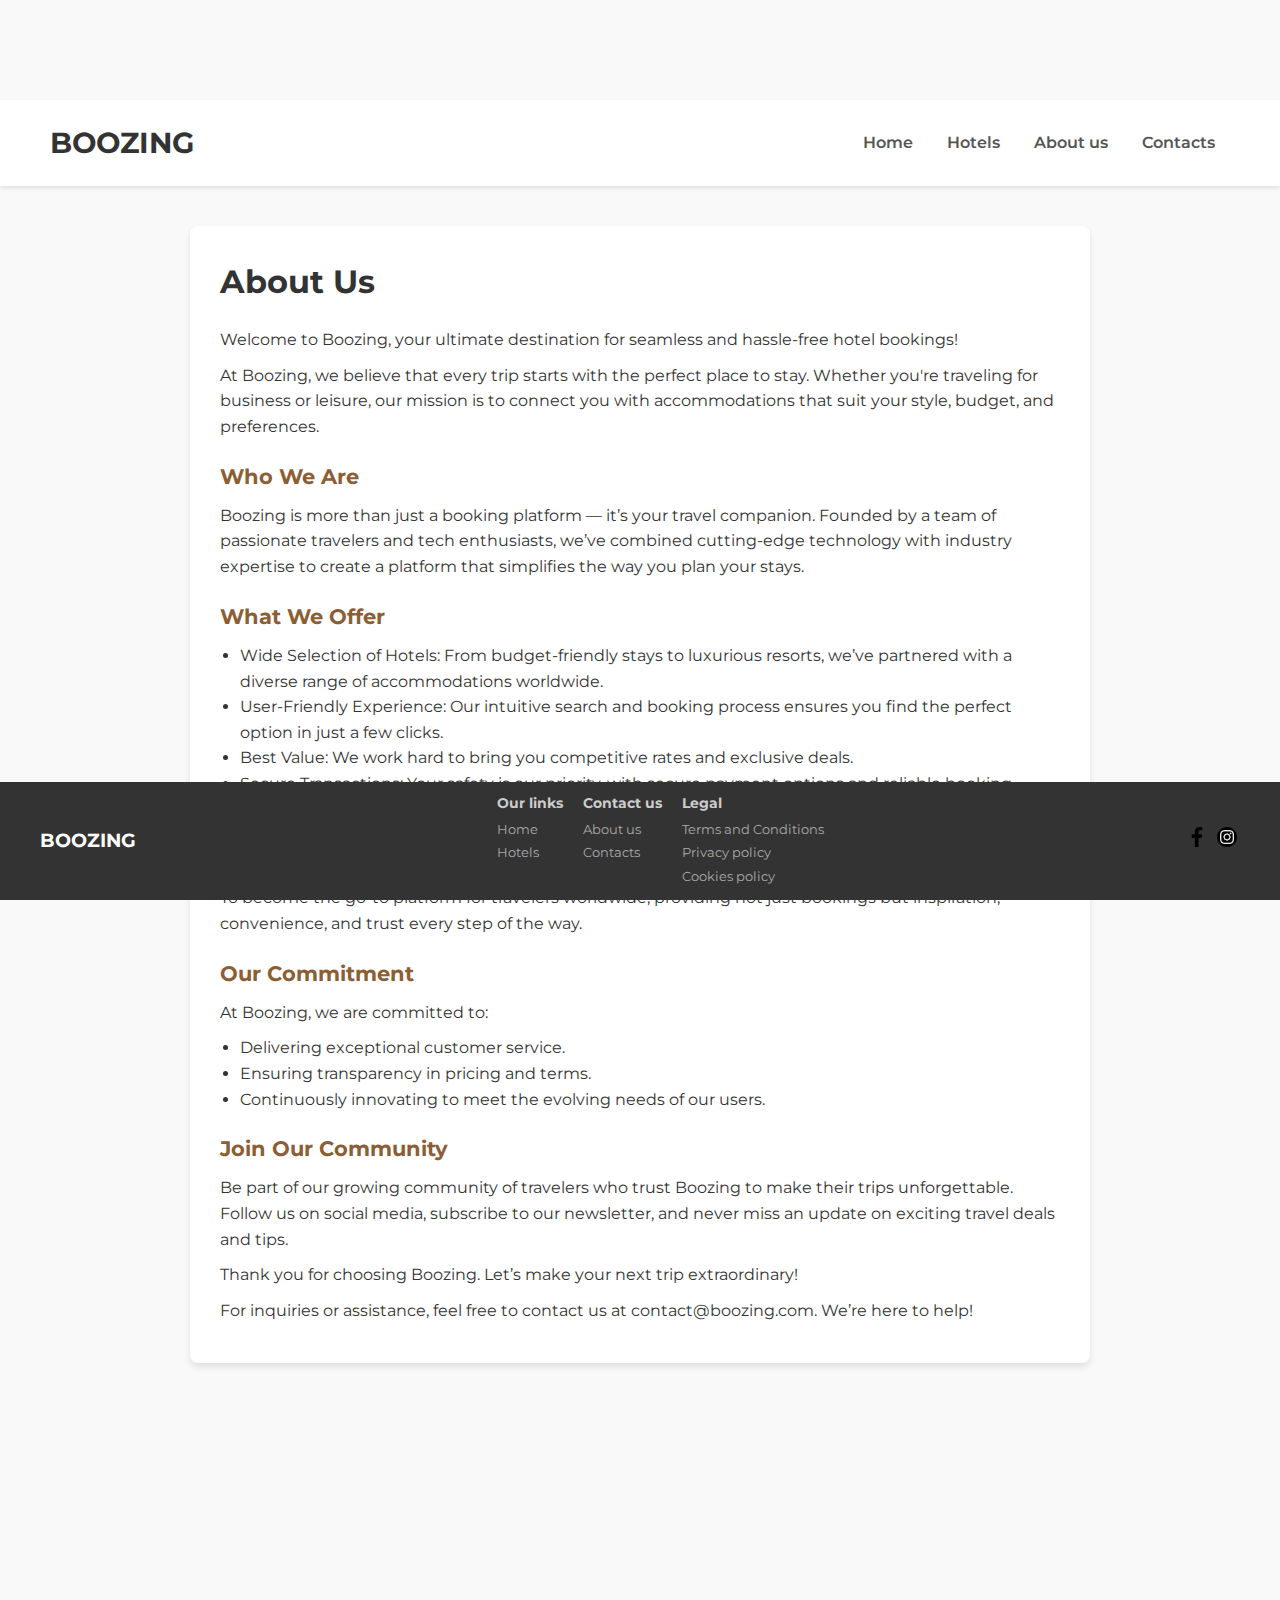
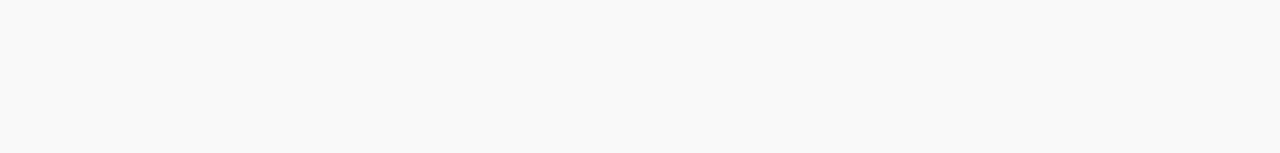
==== about.html @ e1524790 "JC" ====
<!DOCTYPE html>
<html lang="en">
<head>
    <meta charset="UTF-8">
    <meta name="viewport" content="width=device-width, initial-scale=1.0">
    <title>About Us - Boozing</title>
    <link href="https://fonts.googleapis.com/css2?family=Montserrat:wght@400;600;700&display=swap" rel="stylesheet">
    <link rel="stylesheet" href="./CSS/more.css">
    <link rel="stylesheet" href="./CSS/footer.css">
</head>
<body>
    <div id="header"></div>
    <script>
        fetch('./header.html')
            .then(response => response.text())
            .then(data => document.getElementById('header').innerHTML = data)
            .catch(error => console.error('Erro ao carregar o footer:', error));
    </script>

    <div class="terms-container">
        <h2>About Us</h2>
        <p>
            Welcome to Boozing, your ultimate destination for seamless and hassle-free hotel bookings!
        </p>
        <p>
            At Boozing, we believe that every trip starts with the perfect place to stay. Whether you're traveling for business or leisure, our mission is to connect you with accommodations that suit your style, budget, and preferences.
        </p>

        <h3>Who We Are</h3>
        <p>
            Boozing is more than just a booking platform — it’s your travel companion. Founded by a team of passionate travelers and tech enthusiasts, we’ve combined cutting-edge technology with industry expertise to create a platform that simplifies the way you plan your stays.
        </p>

        <h3>What We Offer</h3>
        <p>
            <ul>
                <li>Wide Selection of Hotels: From budget-friendly stays to luxurious resorts, we’ve partnered with a diverse range of accommodations worldwide.</li>
                <li>User-Friendly Experience: Our intuitive search and booking process ensures you find the perfect option in just a few clicks.</li>
                <li>Best Value: We work hard to bring you competitive rates and exclusive deals.</li>
                <li>Secure Transactions: Your safety is our priority, with secure payment options and reliable booking confirmations.</li>
            </ul>
        </p>

        <h3>Our Vision</h3>
        <p>
            To become the go-to platform for travelers worldwide, providing not just bookings but inspiration, convenience, and trust every step of the way.
        </p>

        <h3>Our Commitment</h3>
        <p>
            At Boozing, we are committed to:
            <ul>
                <li>Delivering exceptional customer service.</li>
                <li>Ensuring transparency in pricing and terms.</li>
                <li>Continuously innovating to meet the evolving needs of our users.</li>
            </ul>
        </p>

        <h3>Join Our Community</h3>
        <p>
            Be part of our growing community of travelers who trust Boozing to make their trips unforgettable. Follow us on social media, subscribe to our newsletter, and never miss an update on exciting travel deals and tips.
        </p>
        <p>
            Thank you for choosing Boozing. Let’s make your next trip extraordinary!
        </p>

        <p>
            For inquiries or assistance, feel free to contact us at contact@boozing.com. We’re here to help!
        </p>

        
    </div>

    <div id="footer"></div>
    <script>
        fetch('./footer.html')
            .then(response => response.text())
            .then(data => document.getElementById('footer').innerHTML = data)
            .catch(error => console.error('Erro ao carregar o footer:', error));
    </script>
</body>
</html>
---- CSS/more.css ----
* {
    margin: 0;
    padding: 0;
    box-sizing: border-box;
    font-family: 'Montserrat', sans-serif;
}

body {
    line-height: 1.6;
    background-color: #f9f9f9;
    color: #333;
    margin-top: 100px;
    padding-bottom: 350px;
}

header {
    padding: 20px 50px;
    background-color: #fff;
    display: flex;
    justify-content: space-between;
    align-items: center;
    box-shadow: 0 2px 4px rgba(0, 0, 0, 0.1);
}

header h1 {
    font-weight: 700;
    font-size: 1.8rem;
    color: #333;
}

nav a {
    margin: 0 15px;
    text-decoration: none;
    color: #555;
    font-weight: 600;
}

nav a:hover {
    color: #8b5e34;
}

.terms-container {
    max-width: 900px;
    margin: 40px auto;
    background: #fff;
    padding: 30px;
    border-radius: 8px;
    box-shadow: 0 4px 6px rgba(0, 0, 0, 0.1);
}

.terms-container h2 {
    font-size: 2rem;
    margin-bottom: 20px;
    color: #333;
}

.terms-container h3 {
    font-size: 1.3rem;
    margin-top: 20px;
    color: #8b5e34;
}

.terms-container p,
.terms-container ul {
    margin: 10px 0;
    font-size: 1rem;
}

.terms-container ul {
    padding-left: 20px;
}

.terms-container a {
    color: #8b5e34;
    text-decoration: none;
    font-weight: 600;
}
---- CSS/footer.css ----
footer {
    position: fixed; /* Fixa o footer na parte inferior */
    bottom: 0; /* Coloca o footer no rodapé */
    left: 0;
    width: 100%; /* Faz com que o footer ocupe toda a largura */
    background-color: #333;
    color: #fff;
    padding: 10px 5px; /* Reduz o espaço interno */
    font-family: Arial, sans-serif;
    z-index: 1000; /* Garante que o footer esteja acima de outros elementos */
}

.footer-container {
    display: flex;
    justify-content: space-between;
    align-items: center;
    flex-wrap: wrap;
    max-width: 1200px;
    margin: 0 auto;
}

.footer-logo h1 {
    font-size: 1.2rem; /* Reduz o tamanho do título */
    font-weight: bold;
    margin: 0;
}

.footer-links {
    display: flex;
    gap: 20px; /* Reduz o espaçamento entre colunas */
    flex: 1;
    justify-content: center;
}

.footer-links .column {
    display: flex;
    flex-direction: column;
}

.footer-links h3 {
    margin-bottom: 5px; /* Reduz o espaço abaixo dos títulos */
    font-size: 0.9rem; /* Diminui o tamanho da fonte */
    color: #ccc;
}

.footer-links a {
    color: #aaa;
    text-decoration: none;
    margin-bottom: 3px; /* Reduz o espaço entre os links */
    font-size: 0.8rem; /* Diminui o tamanho da fonte dos links */
}

.footer-links a:hover {
    color: #fff;
}

.footer-social a img {
    width: 20px; /* Reduz o tamanho dos ícones das redes sociais */
    height: 20px;
    margin: 0 3px; /* Reduz o espaçamento entre ícones */
}

.footer-social a {
    display: inline-block;
}
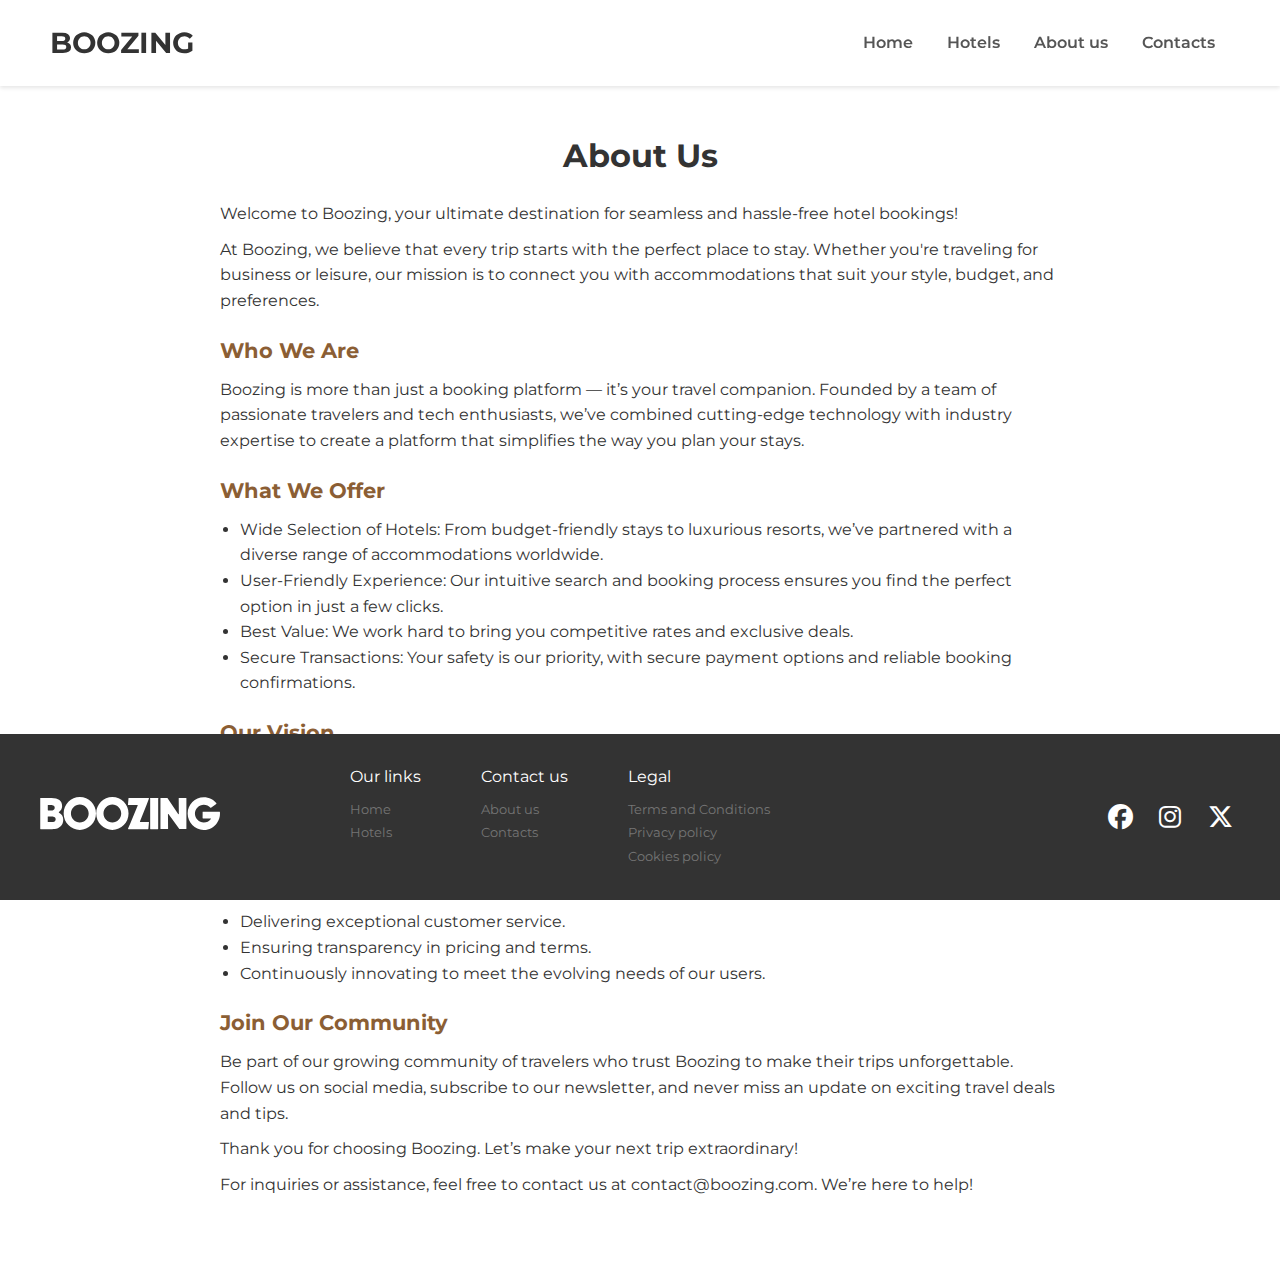
==== commit 5e694cda: "Alterações footer, about, contacts, terms, privacy, cookies e adicionado logo" ====
--- a/about.html
+++ b/about.html
@@ -18,7 +18,7 @@
     </script>
 
     <div class="terms-container">
-        <h2>About Us</h2>
+        <h2 style="text-align: center;">About Us</h2>
         <p>
             Welcome to Boozing, your ultimate destination for seamless and hassle-free hotel bookings!
         </p>
--- a/CSS/more.css
+++ b/CSS/more.css
@@ -1,77 +1,78 @@
 * {
-    margin: 0;
-    padding: 0;
-    box-sizing: border-box;
-    font-family: 'Montserrat', sans-serif;
+  margin: 0;
+  padding: 0;
+  box-sizing: border-box;
+  font-family: "Montserrat", sans-serif;
 }
 
 body {
-    line-height: 1.6;
-    background-color: #f9f9f9;
-    color: #333;
-    margin-top: 100px;
-    padding-bottom: 350px;
+  line-height: 1.6;
+  background-color: #fff;
+  color: #333;
+  margin-top: 100px;
 }
 
 header {
-    padding: 20px 50px;
-    background-color: #fff;
-    display: flex;
-    justify-content: space-between;
-    align-items: center;
-    box-shadow: 0 2px 4px rgba(0, 0, 0, 0.1);
+  position: fixed;
+  top: 0;
+  left: 0;
+  right: 0;
+  padding: 20px 50px;
+  background-color: #fff;
+  display: flex;
+  justify-content: space-between;
+  align-items: center;
+  box-shadow: 0 2px 4px rgba(0, 0, 0, 0.1);
 }
 
 header h1 {
-    font-weight: 700;
-    font-size: 1.8rem;
-    color: #333;
+  font-weight: 700;
+  font-size: 1.8rem;
+  color: #333;
 }
 
 nav a {
-    margin: 0 15px;
-    text-decoration: none;
-    color: #555;
-    font-weight: 600;
+  margin: 0 15px;
+  text-decoration: none;
+  color: #555;
+  font-weight: 600;
 }
 
 nav a:hover {
-    color: #8b5e34;
+  color: #8b5e34;
 }
 
 .terms-container {
-    max-width: 900px;
-    margin: 40px auto;
-    background: #fff;
-    padding: 30px;
-    border-radius: 8px;
-    box-shadow: 0 4px 6px rgba(0, 0, 0, 0.1);
+  max-width: 900px;
+  margin: 40px auto;
+  padding: 30px;
+  border-radius: 8px;
 }
 
 .terms-container h2 {
-    font-size: 2rem;
-    margin-bottom: 20px;
-    color: #333;
+  font-size: 2rem;
+  margin-bottom: 20px;
+  color: #333;
 }
 
 .terms-container h3 {
-    font-size: 1.3rem;
-    margin-top: 20px;
-    color: #8b5e34;
+  font-size: 1.3rem;
+  margin-top: 20px;
+  color: #8b5e34;
 }
 
 .terms-container p,
 .terms-container ul {
-    margin: 10px 0;
-    font-size: 1rem;
+  margin: 10px 0;
+  font-size: 1rem;
 }
 
 .terms-container ul {
-    padding-left: 20px;
+  padding-left: 20px;
 }
 
 .terms-container a {
-    color: #8b5e34;
-    text-decoration: none;
-    font-weight: 600;
+  color: #8b5e34;
+  text-decoration: none;
+  font-weight: 600;
 }
--- a/CSS/footer.css
+++ b/CSS/footer.css
@@ -1,65 +1,89 @@
 footer {
-    position: fixed; /* Fixa o footer na parte inferior */
-    bottom: 0; /* Coloca o footer no rodapé */
-    left: 0;
-    width: 100%; /* Faz com que o footer ocupe toda a largura */
-    background-color: #333;
-    color: #fff;
-    padding: 10px 5px; /* Reduz o espaço interno */
-    font-family: Arial, sans-serif;
-    z-index: 1000; /* Garante que o footer esteja acima de outros elementos */
+
+  left: 0;
+  width: 100%; /* Faz com que o footer ocupe toda a largura */
+  background-color: #333;
+  color: #fff;
+  padding: 10px 5px; /* Reduz o espaço interno */
+  font-family: 'Montserrat';
 }
 
 .footer-container {
-    display: flex;
-    justify-content: space-between;
-    align-items: center;
-    flex-wrap: wrap;
-    max-width: 1200px;
-    margin: 0 auto;
+  display: flex;
+  justify-content: space-between;
+  align-items: center;
+  flex-wrap: wrap;
+  max-width: 1200px;
+  margin: 0 auto;
+  margin-top: 20px;
+  margin-bottom: 20px;
 }
 
-.footer-logo h1 {
-    font-size: 1.2rem; /* Reduz o tamanho do título */
-    font-weight: bold;
-    margin: 0;
+.footer-logo img {
+  width: 180px;
 }
 
 .footer-links {
-    display: flex;
-    gap: 20px; /* Reduz o espaçamento entre colunas */
-    flex: 1;
-    justify-content: center;
+  display: flex;
+  gap: 60px; /* Reduz o espaçamento entre colunas */
+  flex: 1;
+  margin-left: 130px;
 }
 
 .footer-links .column {
-    display: flex;
-    flex-direction: column;
+  display: flex;
+  flex-direction: column;
+  align-items: baseline;
 }
 
-.footer-links h3 {
-    margin-bottom: 5px; /* Reduz o espaço abaixo dos títulos */
-    font-size: 0.9rem; /* Diminui o tamanho da fonte */
-    color: #ccc;
+.footer-links title {
+  margin-bottom: 5px; /* Reduz o espaço abaixo dos títulos */
+  font-size: 1rem; /* Diminui o tamanho da fonte */
+  color: #fff;
 }
 
 .footer-links a {
-    color: #aaa;
-    text-decoration: none;
-    margin-bottom: 3px; /* Reduz o espaço entre os links */
-    font-size: 0.8rem; /* Diminui o tamanho da fonte dos links */
+  color: #757575;
+  text-decoration: none;
+  margin-bottom: 3px; /* Reduz o espaço entre os links */
+  font-size: 0.8rem; /* Diminui o tamanho da fonte dos links */
+  transition: color 0.3s ease;
+}
+
+.footer-links p {
+  color: #fff;
+  font-size: 1rem;
+  margin-bottom: 10px; /* Reduz o espaço entre os links */
 }
 
 .footer-links a:hover {
-    color: #fff;
+  color: #8b5e34;
 }
 
-.footer-social a img {
-    width: 20px; /* Reduz o tamanho dos ícones das redes sociais */
-    height: 20px;
-    margin: 0 3px; /* Reduz o espaçamento entre ícones */
+.footer-social {
+  display: flex;
+  align-items: right;
+  gap: 10px; /* Espaçamento entre os ícones */
+  justify-content: right; /* Centraliza os ícones */
 }
 
 .footer-social a {
-    display: inline-block;
+  display: flex;
+  align-items: center;
+  justify-content: center;
+  width: 40px; /* Tamanho do botão para os ícones */
+  height: 40px;
+  color: white; /* Cor dos ícones */
+  font-size: 25px; /* Tamanho dos ícones */
+  text-decoration: none !important;  /* Remove sublinhado */
+  transition: color 0.3s ease;
 }
+
+.footer-social a:hover {
+  color: #8b5e34; /* Cor de fundo ao passar o mouse */
+}
+
+footer {
+  position: absolute;
+  bottom: 0;
+}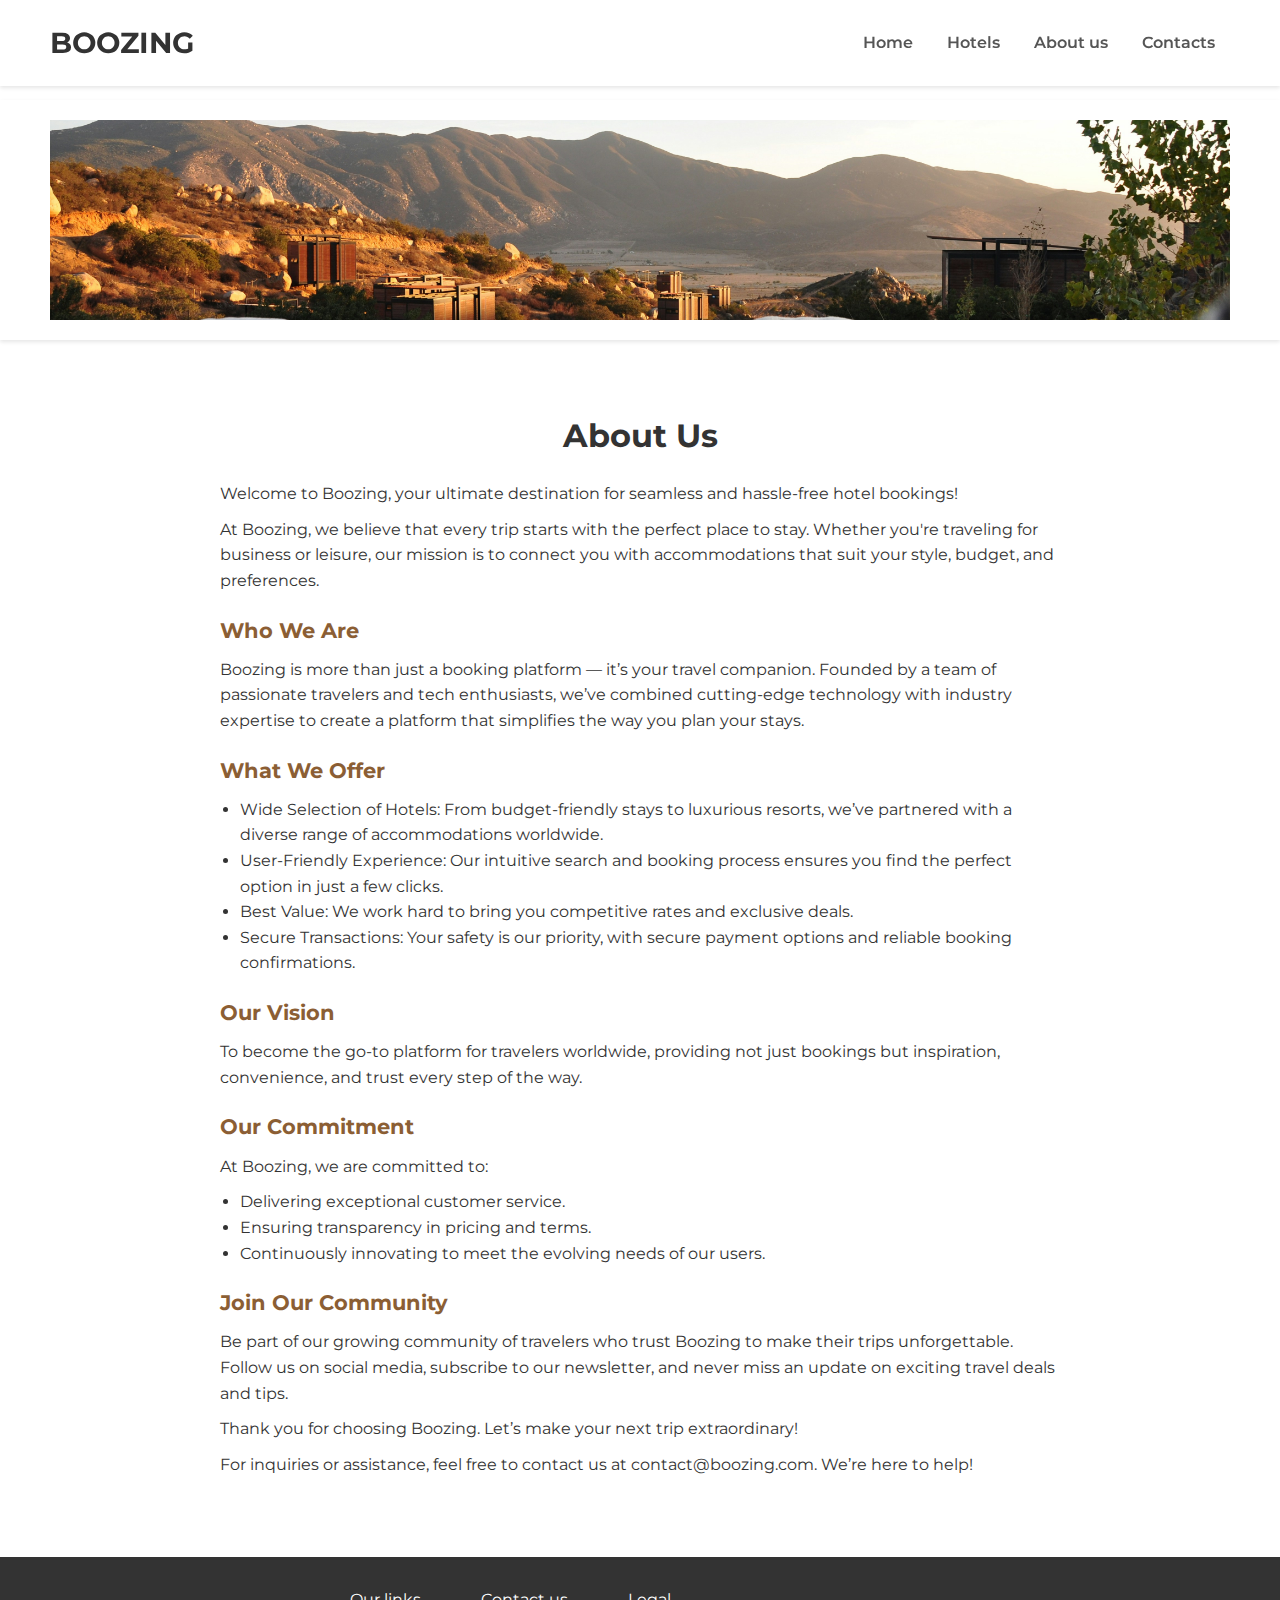
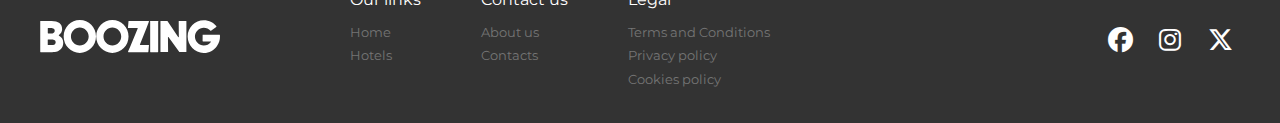
==== commit ede0961a: "job done" ====
--- a/about.html
+++ b/about.html
@@ -11,11 +11,20 @@
 <body>
     <div id="header"></div>
     <script>
-        fetch('./header.html')
-            .then(response => response.text())
-            .then(data => document.getElementById('header').innerHTML = data)
-            .catch(error => console.error('Erro ao carregar o footer:', error));
-    </script>
+        fetch("./header_hotels.html")
+          .then((response) => response.text())
+          .then((data) => {
+            document.getElementById("header").innerHTML = data;
+  
+            document
+              .getElementById("hamburger-menu")
+              .addEventListener("click", () => {
+                const nav = document.getElementById("nav");
+                nav.classList.toggle("open");
+              });
+          })
+          .catch((error) => console.error("Erro ao carregar o header:", error));
+      </script>
 
     <div class="terms-container">
         <h2 style="text-align: center;">About Us</h2>
--- a/CSS/footer.css
+++ b/CSS/footer.css
@@ -1,11 +1,9 @@
 footer {
-
-  left: 0;
   width: 100%; /* Faz com que o footer ocupe toda a largura */
   background-color: #333;
   color: #fff;
   padding: 10px 5px; /* Reduz o espaço interno */
-  font-family: 'Montserrat';
+  font-family: "Montserrat";
 }
 
 .footer-container {
@@ -63,27 +61,58 @@
 .footer-social {
   display: flex;
   align-items: right;
-  gap: 10px; /* Espaçamento entre os ícones */
-  justify-content: right; /* Centraliza os ícones */
+  gap: 10px;
+  justify-content: right;
 }
 
 .footer-social a {
   display: flex;
   align-items: center;
   justify-content: center;
-  width: 40px; /* Tamanho do botão para os ícones */
+  width: 40px;
   height: 40px;
-  color: white; /* Cor dos ícones */
-  font-size: 25px; /* Tamanho dos ícones */
-  text-decoration: none !important;  /* Remove sublinhado */
+  color: white;
+  font-size: 25px;
+  text-decoration: none !important;
   transition: color 0.3s ease;
 }
 
 .footer-social a:hover {
-  color: #8b5e34; /* Cor de fundo ao passar o mouse */
+  color: #8b5e34;
 }
 
-footer {
-  position: absolute;
-  bottom: 0;
-}+#facebook:hover {
+  color: #3b5998;
+}
+
+#instagram:hover {
+  color: #e1306c;
+}
+
+#x-twitter:hover {
+  color: #1da1f2;
+}
+@media (max-width: 390px) {
+  .footer-container {
+    flex-direction: column;
+    align-items: center;
+  }
+
+  .footer-links {
+    margin-top: 20px;
+    gap: 20px;
+    margin-left: 0;
+  }
+
+  .footer-social {
+    margin-bottom: 20px;
+  }
+
+  .footer-logo img {
+    width: 120px;
+  }
+
+  .footer-links a {
+    font-size: 0.75rem;
+  }
+}
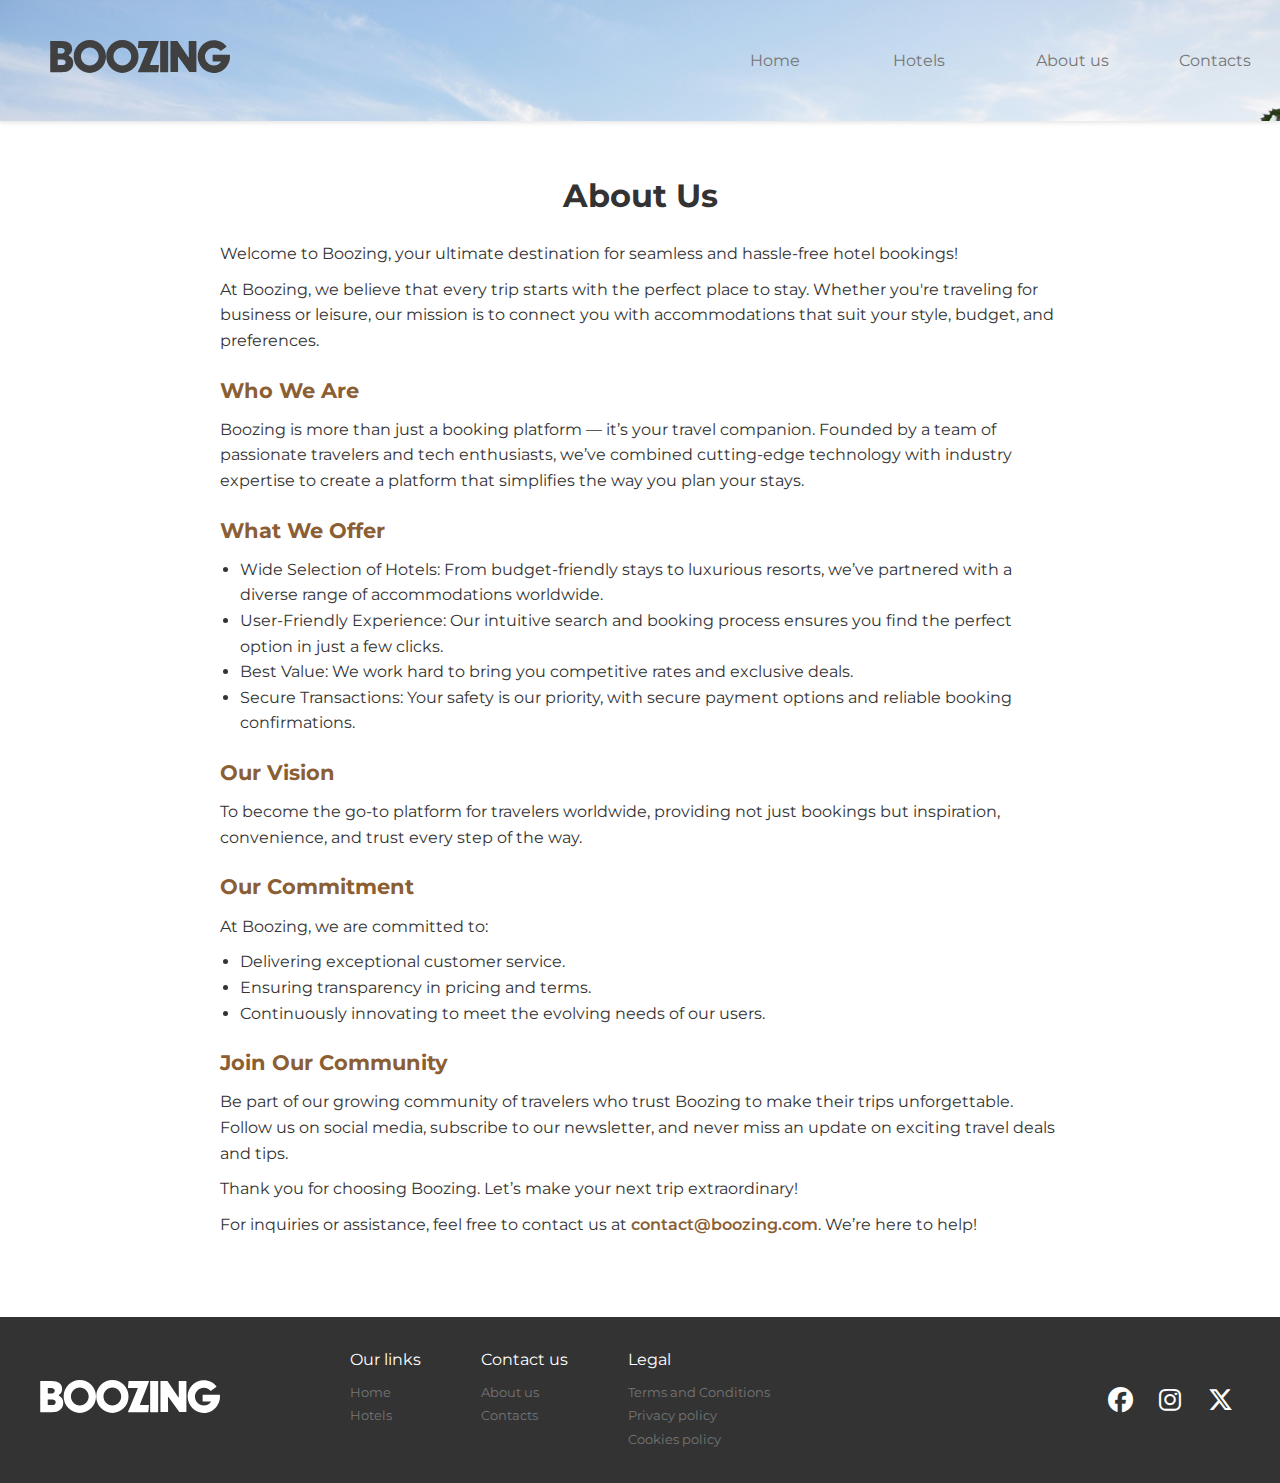
==== commit 34795250: "Alterado styling de header simples" ====
--- a/about.html
+++ b/about.html
@@ -11,7 +11,7 @@
 <body>
     <div id="header"></div>
     <script>
-        fetch("./header_hotels.html")
+        fetch("./header_simple.html")
           .then((response) => response.text())
           .then((data) => {
             document.getElementById("header").innerHTML = data;
@@ -74,7 +74,7 @@
         </p>
 
         <p>
-            For inquiries or assistance, feel free to contact us at contact@boozing.com. We’re here to help!
+            For inquiries or assistance, feel free to contact us at <a href="mailto:contact@boozing.com">contact@boozing.com</a>. We’re here to help!
         </p>
 
         
--- a/CSS/more.css
+++ b/CSS/more.css
@@ -9,7 +9,7 @@
   line-height: 1.6;
   background-color: #fff;
   color: #333;
-  margin-top: 100px;
+  margin-top: 140px;
 }
 
 header {
--- a/CSS/footer.css
+++ b/CSS/footer.css
@@ -1,8 +1,8 @@
 footer {
-  width: 100%; /* Faz com que o footer ocupe toda a largura */
+  width: 100%;
   background-color: #333;
   color: #fff;
-  padding: 10px 5px; /* Reduz o espaço interno */
+  padding: 10px 5px;
   font-family: "Montserrat";
 }
 
@@ -23,7 +23,7 @@
 
 .footer-links {
   display: flex;
-  gap: 60px; /* Reduz o espaçamento entre colunas */
+  gap: 60px;
   flex: 1;
   margin-left: 130px;
 }
@@ -35,23 +35,23 @@
 }
 
 .footer-links title {
-  margin-bottom: 5px; /* Reduz o espaço abaixo dos títulos */
-  font-size: 1rem; /* Diminui o tamanho da fonte */
+  margin-bottom: 5px;
+  font-size: 1rem;
   color: #fff;
 }
 
 .footer-links a {
   color: #757575;
   text-decoration: none;
-  margin-bottom: 3px; /* Reduz o espaço entre os links */
-  font-size: 0.8rem; /* Diminui o tamanho da fonte dos links */
+  margin-bottom: 3px;
+  font-size: 0.8rem;
   transition: color 0.3s ease;
 }
 
 .footer-links p {
   color: #fff;
   font-size: 1rem;
-  margin-bottom: 10px; /* Reduz o espaço entre os links */
+  margin-bottom: 10px;
 }
 
 .footer-links a:hover {
